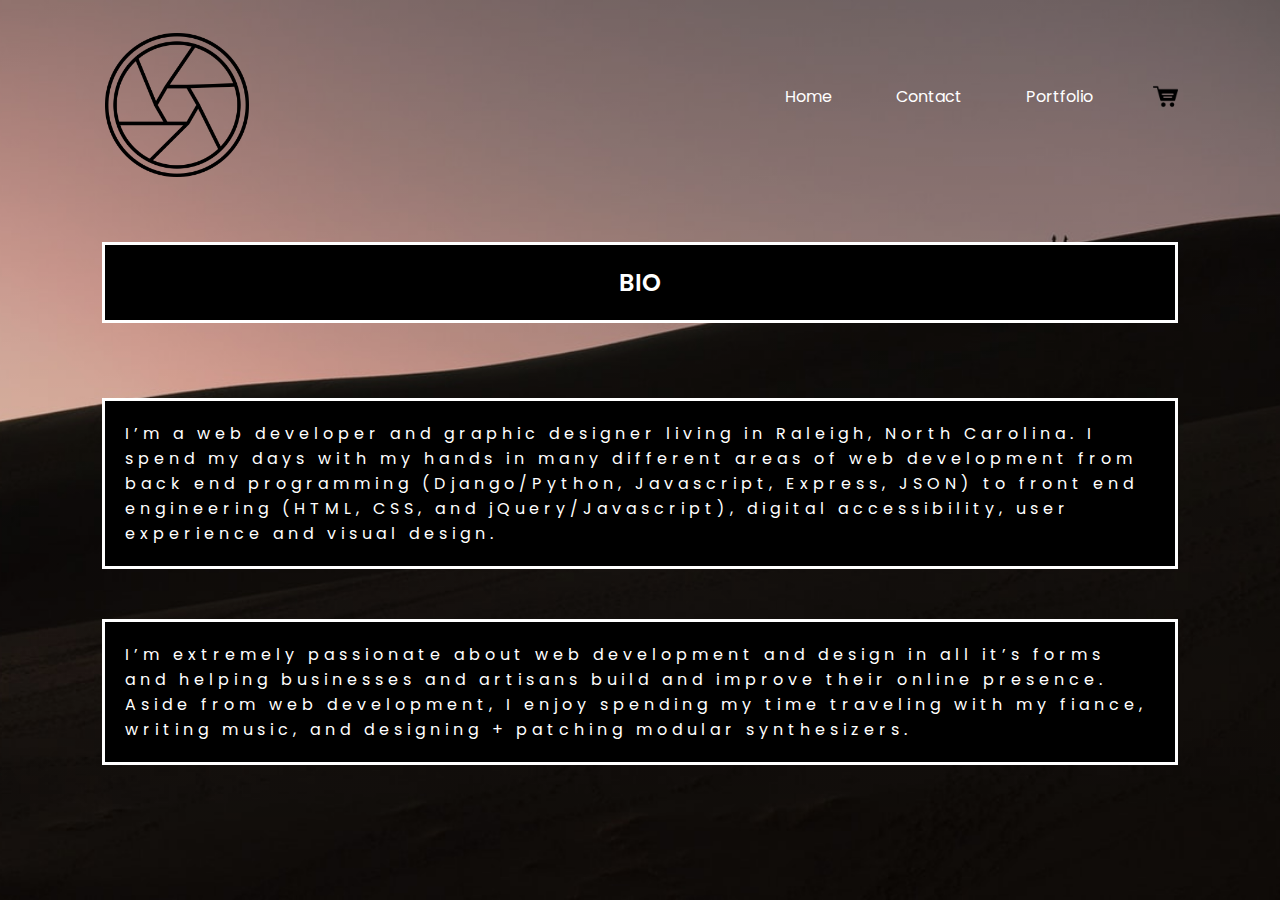
==== client/about.html @ ec075b2e "initial commit" ====
<!DOCTYPE html>
<html lang="en">
<head>
    <link rel="preconnect" href="https://fonts.googleapis.com">
<link rel="preconnect" href="https://fonts.gstatic.com" crossorigin>
<link href="https://fonts.googleapis.com/css2?family=Poppins:wght@100&display=swap" rel="stylesheet">
    <meta charset="UTF-8">
    <meta http-equiv="X-UA-Compatible" content="IE=edge">
    <meta name="viewport" content="width=device-width, initial-scale=1.0">
    <link rel='stylesheet' href="style.css">
    <title>Portfolio</title>
</head>
<body>
    <div class='container'>
        <nav>
            <a href="./index.html"><img src='./images/aperture.png' class='logo'></a>
            <ul>
                <li><a href="./index.html">Home</a></li>
                <li><a href="">Contact</a></li>
                <li><a href="">Portfolio</a></li>
            </ul>
            <img src='./images/cart-icon.png' class='cart-icon'>

        </nav>
        <br>
        <br>
        <div class='text-box-intro'>
            <h2>BIO</h2>


        </div>

        <br>
        <br>
        <br>
        <div class='text-box-about-1'>
            <p> I’m a web developer and graphic designer living in Raleigh, North Carolina. I spend my days with my hands in many different areas of web development from back end programming (Django/Python, Javascript, Express, JSON) to front end engineering (HTML, CSS, and jQuery/Javascript), digital accessibility, user experience and visual design.</p></div>
<br>
<br>
               
            <div class='text-box-about-2'>
            <p>I’m extremely passionate about web development and design in all it’s forms and helping businesses and artisans build and improve their online presence. Aside from web development, I enjoy spending my time traveling with my fiance, writing music, and designing + patching modular synthesizers.</p>
            
            
        
</div>

<!-- <div class='social-icons'>
    <a href="https://www.facebook.com/"><img src='./images/facebook-icon.png'></a>
    <a href="https://www.instagram.com"><img src='./images/instagram-icon.png'></a>
    <a href="https://www.linkedin.com/in/zacharysterman/"><img src='./images/linkedin-icon.png'></a>
</div> -->
    </div>
</body>
</html>
---- client/style.css ----
*{
    margin:0;
    padding:0;
    box-sizing: border-box;
    font-family: 'Poppins', sans-serif;
}

.container{
    width:100%;
    height:100vh;
    background-image: linear-gradient(rgba(0,0,0,0.3),transparent),url(./images/images.jpeg);
    background-size: cover;
    background-position: center;
    padding: 0 8%;
    position: relative;
}

nav{
    display: flex;
    width:100%;
    align-items: center;
    flex-wrap: wrap;
    padding: 5px 0;
}

.cart-icon{
    width:25px;
    height:25px;
    cursor:pointer;
}

.logo{
    width:150px;
    height:150px;
    cursor: pointer;
    margin-top: 25px;;
}

nav ul{
    flex: 1;
    text-align: right;
    padding-right: 30px;
}

nav ul li{
    display: inline-block;
    list-style: none;
    margin: 10px 30px;
}

nav ul li a{
    color:#fff;
    text-decoration: none;
    position: relative;
}

nav ul li a::after{
    content:'';
    width: 0%;
    height: 3px;
    position:absolute;
    bottom: -5px;
    left: 50%;
    transform: translateX(-50%);
    background: #fff;
    transition: width 0.3s;
}

nav ul li a:hover::after{
    width:50%;
}

.text-box{
    color: #fff;
    position:absolute;
    bottom:8%;
}
.text-box p{
    font-size: 50px;
    font-weight: 600; 
}

.text-box h1{
    font-size: 190px;
    font-weight: 600px;
    line-height: 160px;
    margin-left: -10px;
    color: transparent;
    -webkit-text-stroke: 1px #fff;
    background: url(./images/back.png);
    -webkit-background-clip: text;
    background-position: 0 0;
    animation: back 20s linear infinite;
}

@keyframes back{
    100%{
        background-position: 2000px 0;
    }
}





.text-box h3{
    font-size: 40px;
    font-weight: 500;
}
.text-box .row{
    display: flex;
    align-items: center;
    flex-wrap: wrap;
    margin-top: 30px;
}
.text-box a{
    color:#fff;
    text-decoration: none;
    padding: 10px 20px;
    margin-right: 20px;
    border: 2px solid #fff;
    display:flex;
    align-items: center;
}


.text-box a span{
    font-size: 30px;
    line-height: 15px;
    margin-left: 5px;

}

.social-icons{
    position:absolute;
    right:5%;
    bottom:8%
}

.social-icons img{
    width:25px;
    display: block;
    margin: 25px 5px;
}

.text-box-about-1{
    border:solid;
    border-color: white;
    padding: 20px;
    background-color: black;
}

.text-box-about-1 p{
    color:white;
    display: flex;
    align-items: center;
    letter-spacing: 5px;
}

.text-box-about-2{
    border:solid;
    border-color: white;
    padding: 20px;
    background-color: black;
}

.text-box-about-2 p{
    color:white;
    display: flex;
    align-items: center;
    letter-spacing: 5px;
    background-color: black;
}

.text-box-intro{
    border:solid;
    border-color:white;
    background-color: black;
    
    display:flex;
    align-items: center;
    justify-content: center;

}

.text-box-intro h2{
    display:flex;
    align-items: center;
    padding:20px;
    font-weight: 600;
    color:white;
}
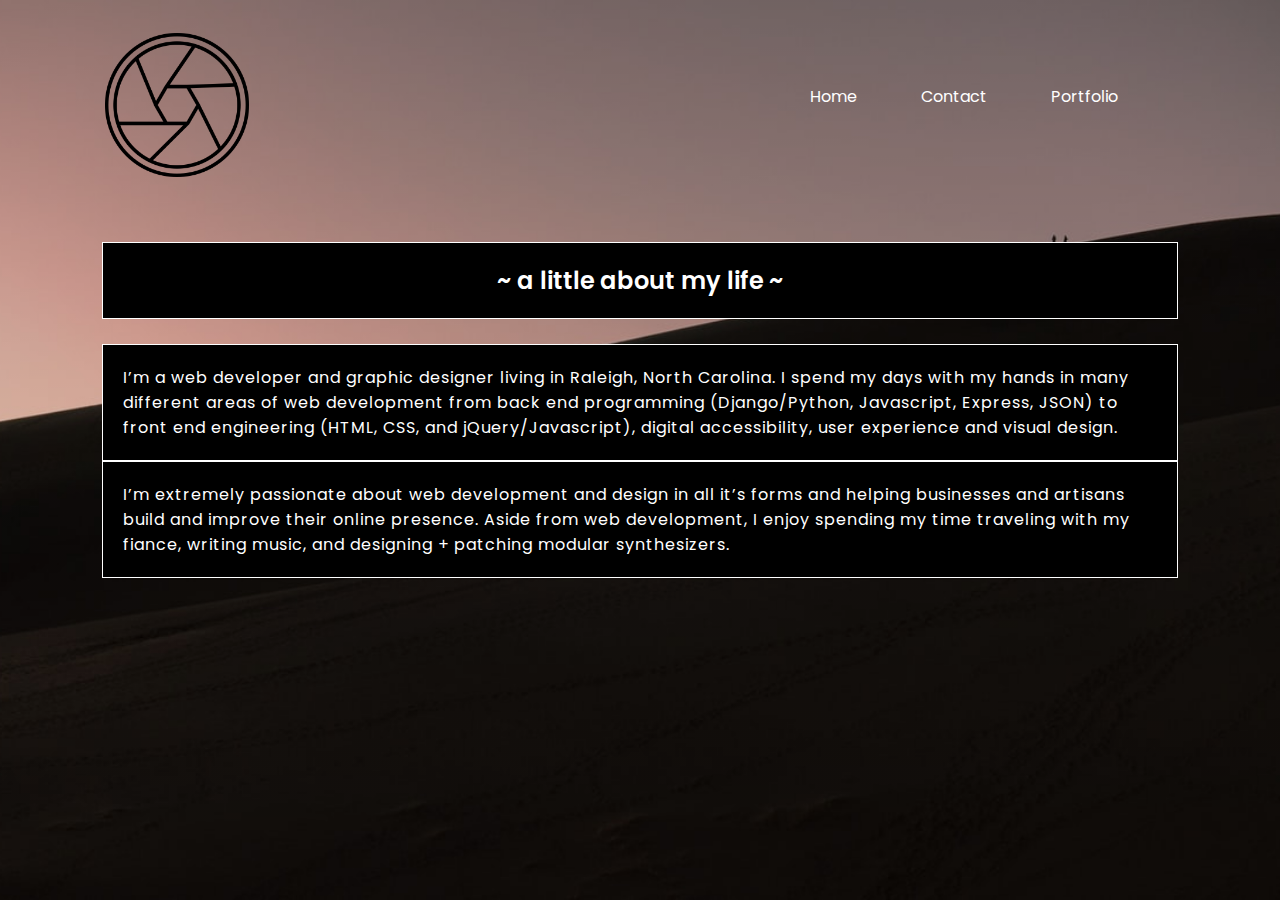
==== commit f6be63d3: "second commit" ====
--- a/client/about.html
+++ b/client/about.html
@@ -19,24 +19,23 @@
                 <li><a href="">Contact</a></li>
                 <li><a href="">Portfolio</a></li>
             </ul>
-            <img src='./images/cart-icon.png' class='cart-icon'>
+            <!-- <img src='./images/cart-icon.png' class='cart-icon'> -->
 
         </nav>
         <br>
         <br>
         <div class='text-box-intro'>
-            <h2>BIO</h2>
+            <h2>~ a little about my life ~</h2>
 
 
         </div>
 
-        <br>
-        <br>
+        
+        
         <br>
         <div class='text-box-about-1'>
             <p> I’m a web developer and graphic designer living in Raleigh, North Carolina. I spend my days with my hands in many different areas of web development from back end programming (Django/Python, Javascript, Express, JSON) to front end engineering (HTML, CSS, and jQuery/Javascript), digital accessibility, user experience and visual design.</p></div>
-<br>
-<br>
+
                
             <div class='text-box-about-2'>
             <p>I’m extremely passionate about web development and design in all it’s forms and helping businesses and artisans build and improve their online presence. Aside from web development, I enjoy spending my time traveling with my fiance, writing music, and designing + patching modular synthesizers.</p>
--- a/client/style.css
+++ b/client/style.css
@@ -148,13 +148,14 @@
     border-color: white;
     padding: 20px;
     background-color: black;
+    border-width: 1px;
 }
 
 .text-box-about-1 p{
     color:white;
     display: flex;
     align-items: center;
-    letter-spacing: 5px;
+    letter-spacing: 1px;
 }
 
 .text-box-about-2{
@@ -162,13 +163,14 @@
     border-color: white;
     padding: 20px;
     background-color: black;
+    border-width: 1px;
 }
 
 .text-box-about-2 p{
     color:white;
     display: flex;
     align-items: center;
-    letter-spacing: 5px;
+    letter-spacing: 1px;
     background-color: black;
 }
 
@@ -176,6 +178,7 @@
     border:solid;
     border-color:white;
     background-color: black;
+    border-width: 1px;
     
     display:flex;
     align-items: center;
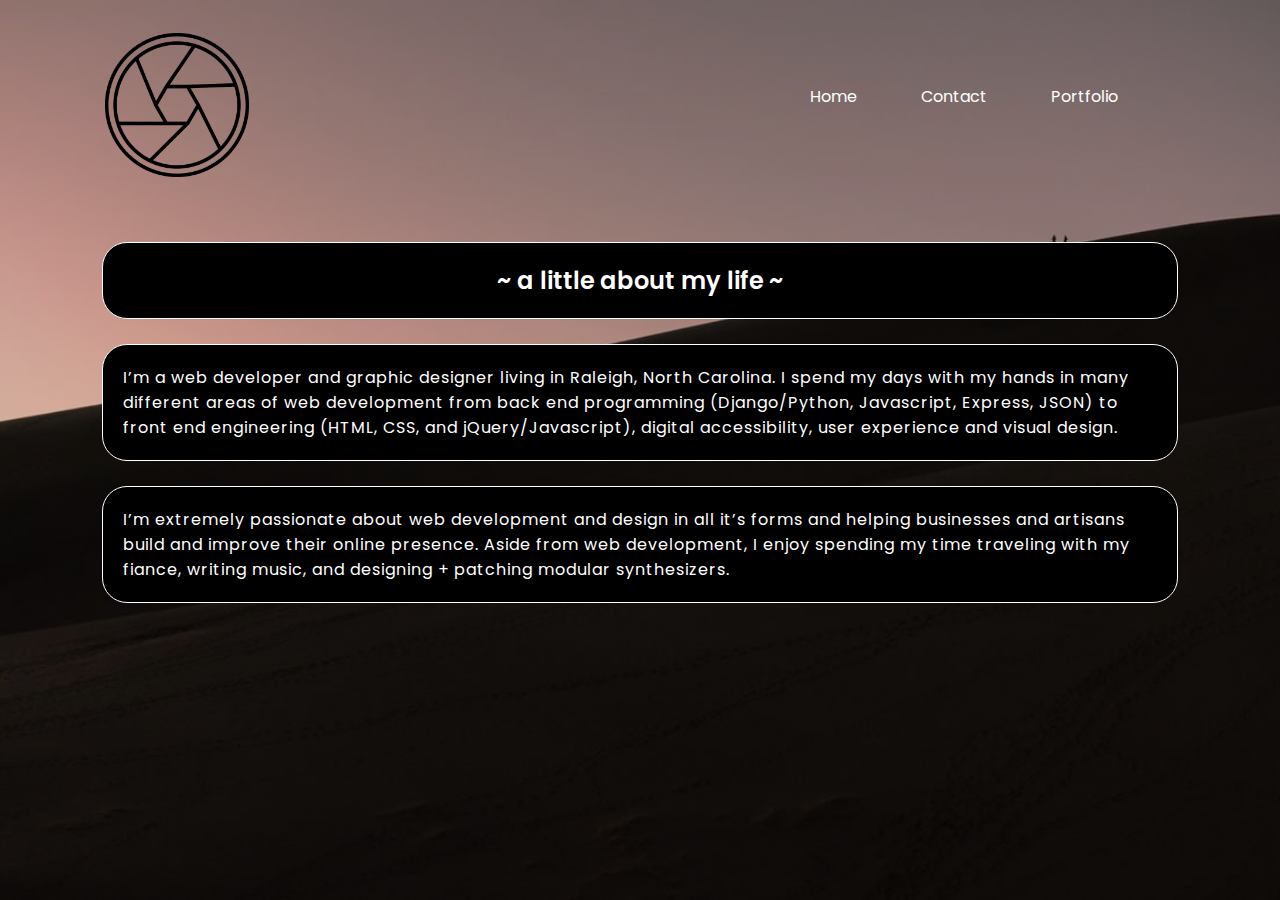
==== commit 0f85aa6d: "third update" ====
--- a/client/about.html
+++ b/client/about.html
@@ -35,7 +35,7 @@
         <br>
         <div class='text-box-about-1'>
             <p> I’m a web developer and graphic designer living in Raleigh, North Carolina. I spend my days with my hands in many different areas of web development from back end programming (Django/Python, Javascript, Express, JSON) to front end engineering (HTML, CSS, and jQuery/Javascript), digital accessibility, user experience and visual design.</p></div>
-
+<br>
                
             <div class='text-box-about-2'>
             <p>I’m extremely passionate about web development and design in all it’s forms and helping businesses and artisans build and improve their online presence. Aside from web development, I enjoy spending my time traveling with my fiance, writing music, and designing + patching modular synthesizers.</p>
--- a/client/style.css
+++ b/client/style.css
@@ -149,6 +149,7 @@
     padding: 20px;
     background-color: black;
     border-width: 1px;
+    border-radius: 25px;
 }
 
 .text-box-about-1 p{
@@ -156,6 +157,7 @@
     display: flex;
     align-items: center;
     letter-spacing: 1px;
+    border-radius: 25px;
 }
 
 .text-box-about-2{
@@ -164,6 +166,7 @@
     padding: 20px;
     background-color: black;
     border-width: 1px;
+    border-radius: 25px;
 }
 
 .text-box-about-2 p{
@@ -172,6 +175,7 @@
     align-items: center;
     letter-spacing: 1px;
     background-color: black;
+    border-radius: 25px;
 }
 
 .text-box-intro{
@@ -179,10 +183,11 @@
     border-color:white;
     background-color: black;
     border-width: 1px;
+    border-radius: 25px;
+    display:flex;
+    align-items: center;
+    justify-content: center;
     
-    display:flex;
-    align-items: center;
-    justify-content: center;
 
 }
 
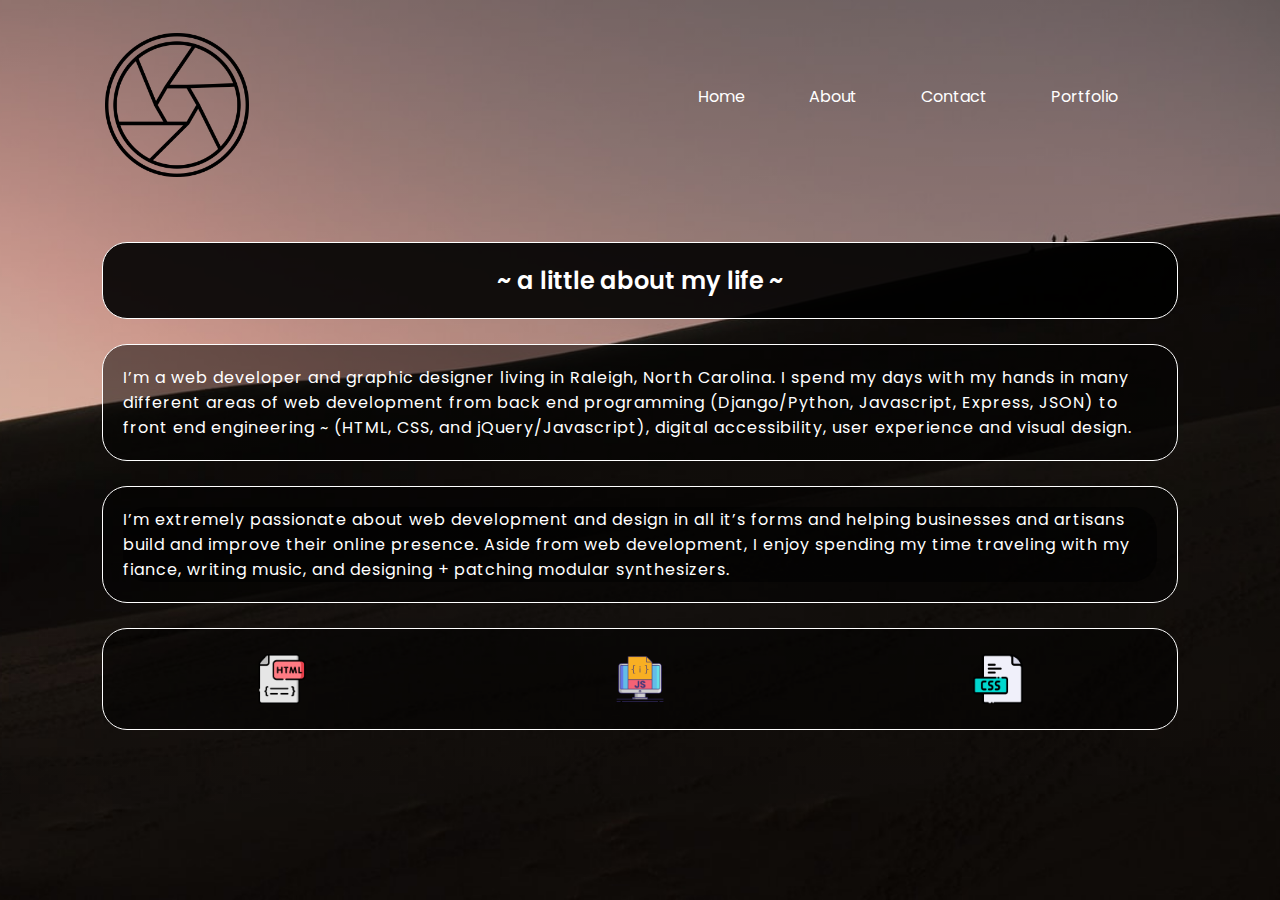
==== commit cab24dc0: "update" ====
--- a/client/about.html
+++ b/client/about.html
@@ -16,8 +16,9 @@
             <a href="./index.html"><img src='./images/aperture.png' class='logo'></a>
             <ul>
                 <li><a href="./index.html">Home</a></li>
-                <li><a href="">Contact</a></li>
-                <li><a href="">Portfolio</a></li>
+                <li><a href="./about.html">About</a></li>
+                <li><a href="./contact.html">Contact</a></li>
+                <li><a href="./portfolio.html">Portfolio</a></li>
             </ul>
             <!-- <img src='./images/cart-icon.png' class='cart-icon'> -->
 
@@ -29,19 +30,20 @@
 
 
         </div>
-
-        
-        
         <br>
         <div class='text-box-about-1'>
-            <p> I’m a web developer and graphic designer living in Raleigh, North Carolina. I spend my days with my hands in many different areas of web development from back end programming (Django/Python, Javascript, Express, JSON) to front end engineering (HTML, CSS, and jQuery/Javascript), digital accessibility, user experience and visual design.</p></div>
+            <p> I’m a web developer and graphic designer living in Raleigh, North Carolina. I spend my days with my hands in many different areas of web development from back end programming (Django/Python, Javascript, Express, JSON) to front end engineering ~ (HTML, CSS, and jQuery/Javascript), digital accessibility, user experience and visual design.</p></div>
 <br>
-               
             <div class='text-box-about-2'>
             <p>I’m extremely passionate about web development and design in all it’s forms and helping businesses and artisans build and improve their online presence. Aside from web development, I enjoy spending my time traveling with my fiance, writing music, and designing + patching modular synthesizers.</p>
-            
-            
-        
+</div>
+<br>
+<div class='skills'>
+    <a href=""><img src='./images/html.png'></a>
+    <a href=""><img src='./images/javascript.png'></a>
+    <a href=""><img src='./images/css.png'></a>
+    <!-- <a href=""><img src='./images/node.png'></a> -->
+
 </div>
 
 <!-- <div class='social-icons'>
--- a/client/style.css
+++ b/client/style.css
@@ -147,7 +147,7 @@
     border:solid;
     border-color: white;
     padding: 20px;
-    background-color: black;
+    background-color:rgba(0000, 0, 0, 0.5);
     border-width: 1px;
     border-radius: 25px;
 }
@@ -164,7 +164,7 @@
     border:solid;
     border-color: white;
     padding: 20px;
-    background-color: black;
+    background-color:rgba(0000, 0, 0, 0.5);
     border-width: 1px;
     border-radius: 25px;
 }
@@ -174,21 +174,19 @@
     display: flex;
     align-items: center;
     letter-spacing: 1px;
-    background-color: black;
+    background-color: rgba(0000, 0, 0, 0.5);
     border-radius: 25px;
 }
 
 .text-box-intro{
     border:solid;
     border-color:white;
-    background-color: black;
+    background-color: rgba(0000, 0, 0, 0.9);
     border-width: 1px;
     border-radius: 25px;
     display:flex;
     align-items: center;
     justify-content: center;
-    
-
 }
 
 .text-box-intro h2{
@@ -197,4 +195,26 @@
     padding:20px;
     font-weight: 600;
     color:white;
+}
+
+.youtube1{
+    display:flex;
+    justify-content: center;
+}
+
+.skills{
+    border:solid;
+    border-color:white;
+    background-color: rgba(0000, 0, 0, 0.5);
+    border-width: 1px;
+    border-radius: 25px;
+    display:flex;
+    
+    justify-content: space-around;
+
+}
+.skills img{
+    width:50px;
+    display: block;
+    margin: 25px 5px;
 }